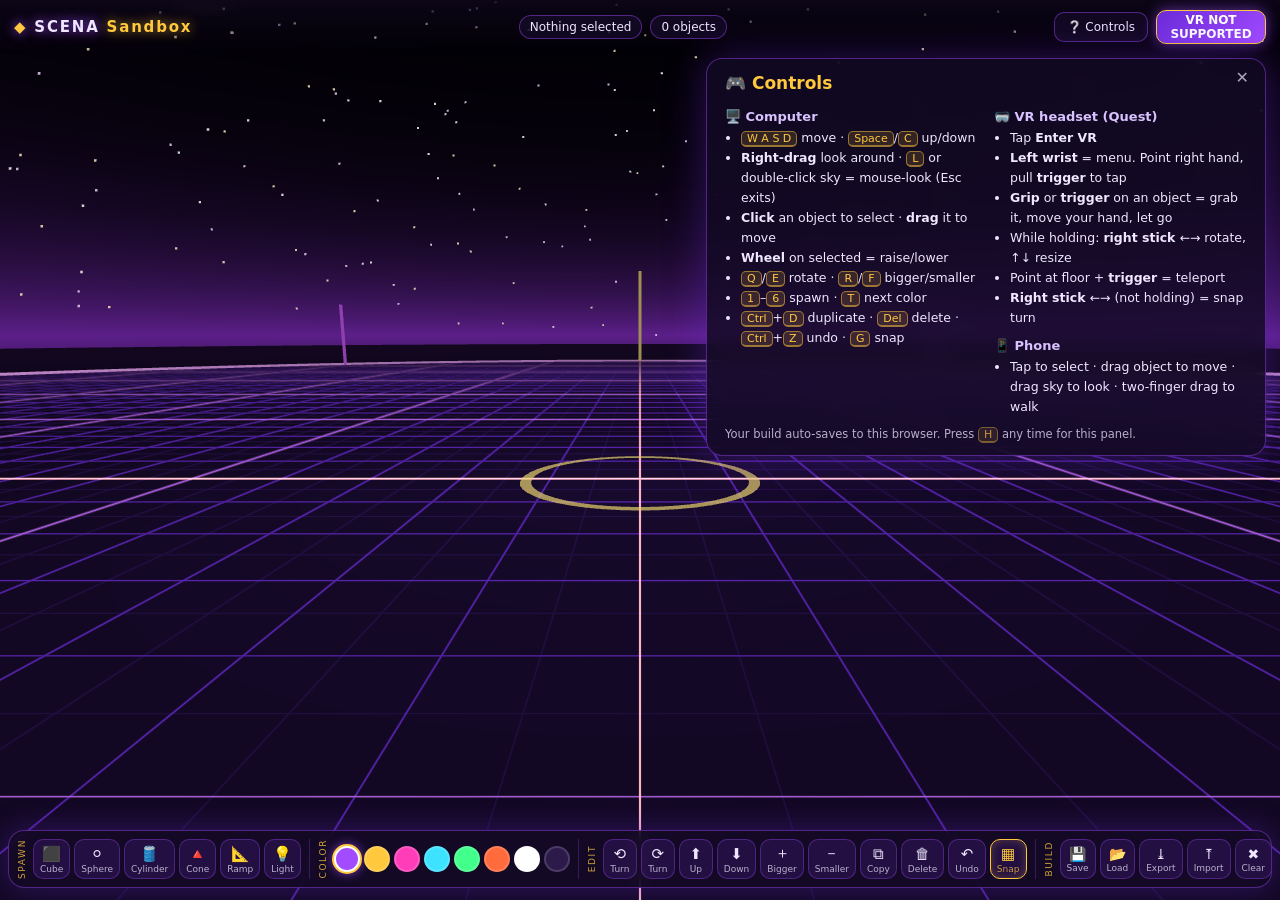
==== index.html @ 3544fcca "SCENA Sandbox v1: three.js WebXR sandbox" ====
<!DOCTYPE html>
<html lang="en">
<head>
<meta charset="utf-8">
<meta name="viewport" content="width=device-width, initial-scale=1, maximum-scale=1, user-scalable=no">
<meta name="theme-color" content="#120822">
<title>SCENA Sandbox · VR</title>
<link rel="stylesheet" href="./style.css">
<script type="importmap">
{ "imports": { "three": "./vendor/three/build/three.module.js",
               "three/addons/": "./vendor/three/addons/" } }
</script>
</head>
<body>
<div id="app"></div>

<header id="topbar">
  <div class="brand"><span class="logo">◆</span> SCENA <b>Sandbox</b></div>
  <div id="status"><span id="selInfo">Nothing selected</span><span id="countInfo">0 objects</span></div>
  <div class="topRight">
    <button id="btnHelp" class="ghost" title="Controls (H)">❔ Controls</button>
    <div id="vrSlot"></div>
  </div>
</header>

<nav id="toolbar">
  <div class="group" id="spawnGroup">
    <span class="label">Spawn</span>
    <button data-spawn="cube" title="Cube (1)">⬛<i>Cube</i></button>
    <button data-spawn="sphere" title="Sphere (2)">⚪<i>Sphere</i></button>
    <button data-spawn="cylinder" title="Cylinder (3)">🛢️<i>Cylinder</i></button>
    <button data-spawn="cone" title="Cone (4)">🔺<i>Cone</i></button>
    <button data-spawn="ramp" title="Ramp (5)">📐<i>Ramp</i></button>
    <button data-spawn="light" title="Light (6)">💡<i>Light</i></button>
  </div>
  <div class="group" id="paletteGroup"><span class="label">Color</span></div>
  <div class="group" id="editGroup">
    <span class="label">Edit</span>
    <button data-act="rotL" title="Rotate left (Q)">⟲<i>Turn</i></button>
    <button data-act="rotR" title="Rotate right (E)">⟳<i>Turn</i></button>
    <button data-act="up" title="Raise (Page Up / wheel)">⬆<i>Up</i></button>
    <button data-act="down" title="Lower (Page Down / wheel)">⬇<i>Down</i></button>
    <button data-act="grow" title="Bigger (R)">＋<i>Bigger</i></button>
    <button data-act="shrink" title="Smaller (F)">－<i>Smaller</i></button>
    <button data-act="dup" title="Duplicate (Ctrl+D)">⧉<i>Copy</i></button>
    <button data-act="del" title="Delete (Del)" class="danger">🗑<i>Delete</i></button>
    <button data-act="undo" title="Undo (Ctrl+Z)">↶<i>Undo</i></button>
    <button data-act="snap" id="btnSnap" title="Snap to grid (G)" class="toggle on">▦<i>Snap</i></button>
  </div>
  <div class="group" id="fileGroup">
    <span class="label">Build</span>
    <button data-act="save" title="Save to this browser">💾<i>Save</i></button>
    <button data-act="load" title="Load saved build">📂<i>Load</i></button>
    <button data-act="export" title="Download JSON">⤓<i>Export</i></button>
    <button data-act="import" title="Import JSON">⤒<i>Import</i></button>
    <button data-act="clear" title="Clear everything" class="danger">✖<i>Clear</i></button>
    <input type="file" id="fileInput" accept="application/json,.json" hidden>
  </div>
</nav>

<div id="crosshair"></div>
<div id="toast"></div>

<section id="help" class="open">
  <button class="close" id="helpClose" aria-label="Close">✕</button>
  <h2>🎮 Controls</h2>
  <div class="cols">
    <div>
      <h3>🖥️ Computer</h3>
      <ul>
        <li><kbd>W A S D</kbd> move · <kbd>Space</kbd>/<kbd>C</kbd> up/down</li>
        <li><b>Right-drag</b> look around · <kbd>L</kbd> or double-click sky = mouse-look (Esc exits)</li>
        <li><b>Click</b> an object to select · <b>drag</b> it to move</li>
        <li><b>Wheel</b> on selected = raise/lower</li>
        <li><kbd>Q</kbd>/<kbd>E</kbd> rotate · <kbd>R</kbd>/<kbd>F</kbd> bigger/smaller</li>
        <li><kbd>1</kbd>–<kbd>6</kbd> spawn · <kbd>T</kbd> next color</li>
        <li><kbd>Ctrl</kbd>+<kbd>D</kbd> duplicate · <kbd>Del</kbd> delete · <kbd>Ctrl</kbd>+<kbd>Z</kbd> undo · <kbd>G</kbd> snap</li>
      </ul>
    </div>
    <div>
      <h3>🥽 VR headset (Quest)</h3>
      <ul>
        <li>Tap <b>Enter VR</b></li>
        <li><b>Left wrist</b> = menu. Point right hand, pull <b>trigger</b> to tap</li>
        <li><b>Grip</b> or <b>trigger</b> on an object = grab it, move your hand, let go</li>
        <li>While holding: <b>right stick</b> ←→ rotate, ↑↓ resize</li>
        <li>Point at floor + <b>trigger</b> = teleport</li>
        <li><b>Right stick</b> ←→ (not holding) = snap turn</li>
      </ul>
      <h3>📱 Phone</h3>
      <ul>
        <li>Tap to select · drag object to move · drag sky to look · two-finger drag to walk</li>
      </ul>
    </div>
  </div>
  <p class="hint">Your build auto-saves to this browser. Press <kbd>H</kbd> any time for this panel.</p>
</section>

<script type="module" src="./main.js"></script>
</body>
</html>
---- style.css ----
:root{--purple:#a24bff;--purple2:#6b2bd9;--gold:#ffc83d;--bg:#0d0619;--panel:rgba(20,10,38,.82);--line:rgba(162,75,255,.45)}
*{box-sizing:border-box}
html,body{margin:0;height:100%;overflow:hidden;background:var(--bg);font-family:system-ui,-apple-system,"Segoe UI",Roboto,sans-serif;color:#efe6ff;-webkit-user-select:none;user-select:none}
#app,canvas{position:fixed;inset:0;display:block;touch-action:none}
#topbar{position:fixed;top:0;left:0;right:0;display:flex;align-items:center;gap:12px;padding:10px 14px;background:linear-gradient(180deg,rgba(13,6,25,.9),rgba(13,6,25,0));z-index:5;pointer-events:none}
#topbar>*{pointer-events:auto}
.brand{font-weight:800;letter-spacing:.12em;font-size:15px;text-shadow:0 0 12px var(--purple)}
.brand b{color:var(--gold);font-weight:800;text-shadow:0 0 12px rgba(255,200,61,.7)}
.logo{color:var(--gold)}
#status{display:flex;gap:8px;font-size:12px;flex:1;justify-content:center}
#status span{background:var(--panel);border:1px solid var(--line);border-radius:999px;padding:4px 10px;white-space:nowrap}
#selInfo.has{border-color:var(--gold);color:var(--gold)}
.topRight{display:flex;gap:8px;align-items:center}
#vrSlot{position:relative;min-width:110px;height:34px}
#vrSlot button{position:absolute!important;inset:0!important;left:0!important;bottom:auto!important;width:100%!important;height:34px!important;padding:0 10px!important;border-radius:10px!important;border:1px solid var(--gold)!important;background:linear-gradient(135deg,#6b2bd9,#a24bff)!important;color:#fff!important;font:700 12px system-ui!important;opacity:1!important;box-shadow:0 0 14px rgba(162,75,255,.6)}
#vrSlot a{position:absolute!important;inset:0!important;left:0!important;bottom:auto!important;width:100%!important;height:34px!important;display:flex!important;align-items:center;justify-content:center;font:600 10px system-ui!important;padding:0 6px!important;border-radius:10px!important;background:rgba(40,20,70,.9)!important;border:1px solid var(--line)!important;color:#cdb8ff!important;line-height:1.1}
button{font:inherit;color:inherit;cursor:pointer}
.ghost{background:var(--panel);border:1px solid var(--line);border-radius:10px;padding:7px 12px;font-size:12px}
#toolbar{position:fixed;left:50%;bottom:12px;transform:translateX(-50%);display:flex;gap:8px;align-items:stretch;padding:8px;background:var(--panel);border:1px solid var(--line);border-radius:16px;backdrop-filter:blur(8px);-webkit-backdrop-filter:blur(8px);box-shadow:0 0 30px rgba(107,43,217,.35);z-index:5;max-width:calc(100vw - 16px);overflow-x:auto;scrollbar-width:none}
#toolbar::-webkit-scrollbar{display:none}
.group{display:flex;gap:4px;align-items:center;padding-right:8px;border-right:1px solid rgba(162,75,255,.25);flex-shrink:0}
.group:last-child{border-right:0;padding-right:0}
.label{writing-mode:vertical-rl;transform:rotate(180deg);font-size:9px;letter-spacing:.18em;text-transform:uppercase;color:var(--gold);opacity:.8;margin-right:2px}
#toolbar button{min-width:34px;height:40px;border-radius:10px;border:1px solid rgba(162,75,255,.35);background:rgba(50,22,90,.55);font-size:15px;display:flex;flex-direction:column;align-items:center;justify-content:center;padding:0 6px;transition:transform .08s,background .15s,border-color .15s;flex-shrink:0}
#toolbar button i{font-style:normal;font-size:9px;opacity:.75;margin-top:1px}
#toolbar button:hover{background:rgba(107,43,217,.6);border-color:var(--gold)}
#toolbar button:active{transform:scale(.94)}
#toolbar button.danger:hover{background:rgba(160,30,70,.6)}
#toolbar button.toggle{font-size:12px}
#toolbar button.toggle.on{border-color:var(--gold);color:var(--gold);box-shadow:inset 0 0 10px rgba(255,200,61,.25)}
#fileGroup button{font-size:14px}
#toolbar button.toggle{font-size:15px}
.swatch{width:26px!important;min-width:26px!important;height:26px!important;border-radius:50%!important;padding:0!important;border:2px solid rgba(255,255,255,.15)!important}
.swatch.on{border-color:#fff!important;box-shadow:0 0 0 2px var(--gold),0 0 12px currentColor}
#crosshair{position:fixed;left:50%;top:50%;width:14px;height:14px;margin:-7px 0 0 -7px;border:2px solid var(--gold);border-radius:50%;box-shadow:0 0 8px var(--gold);display:none;z-index:4;pointer-events:none}
body.locked #crosshair{display:block}
#toast{position:fixed;left:50%;top:62px;transform:translateX(-50%) translateY(-10px);background:var(--panel);border:1px solid var(--gold);color:#fff;padding:7px 14px;border-radius:999px;font-size:13px;opacity:0;transition:.25s;z-index:6;pointer-events:none;white-space:nowrap}
#toast.show{opacity:1;transform:translateX(-50%) translateY(0)}
#help{position:fixed;right:14px;top:58px;width:min(560px,calc(100vw - 28px));max-height:calc(100vh - 150px);overflow:auto;background:var(--panel);border:1px solid var(--line);border-radius:16px;padding:14px 18px;z-index:7;backdrop-filter:blur(10px);-webkit-backdrop-filter:blur(10px);display:none;box-shadow:0 0 40px rgba(107,43,217,.4)}
#help.open{display:block}
#help h2{margin:0 0 6px;font-size:17px;color:var(--gold)}
#help h3{margin:10px 0 4px;font-size:13px;color:#d8c2ff}
#help ul{margin:0;padding-left:16px;font-size:12.5px;line-height:1.6}
#help .cols{display:grid;grid-template-columns:1fr 1fr;gap:16px}
#help .hint{font-size:11.5px;opacity:.75;margin:10px 0 0}
#help .close{position:absolute;right:10px;top:8px;background:none;border:0;font-size:16px;opacity:.7}
kbd{background:rgba(255,200,61,.14);border:1px solid rgba(255,200,61,.5);border-bottom-width:2px;border-radius:5px;padding:0 5px;font-size:11px;font-family:inherit;color:var(--gold)}
@media (max-width:700px){
  #help .cols{grid-template-columns:1fr}
  #status #countInfo{display:none}
  #status{justify-content:flex-start}
  .brand{font-size:13px}
  #btnHelp{padding:7px 9px}
  #toolbar{left:8px;right:8px;transform:none;bottom:max(8px,env(safe-area-inset-bottom))}
  #topbar{flex-wrap:wrap}
  #help{top:auto;bottom:80px;max-height:55vh}
}
@media (max-width:700px){
  #toolbar{-webkit-mask-image:linear-gradient(90deg,#000 88%,transparent);mask-image:linear-gradient(90deg,#000 88%,transparent);padding-right:28px}
}
@media (pointer:coarse){ #help .cols>div:first-child{display:none} #help .cols{grid-template-columns:1fr} }
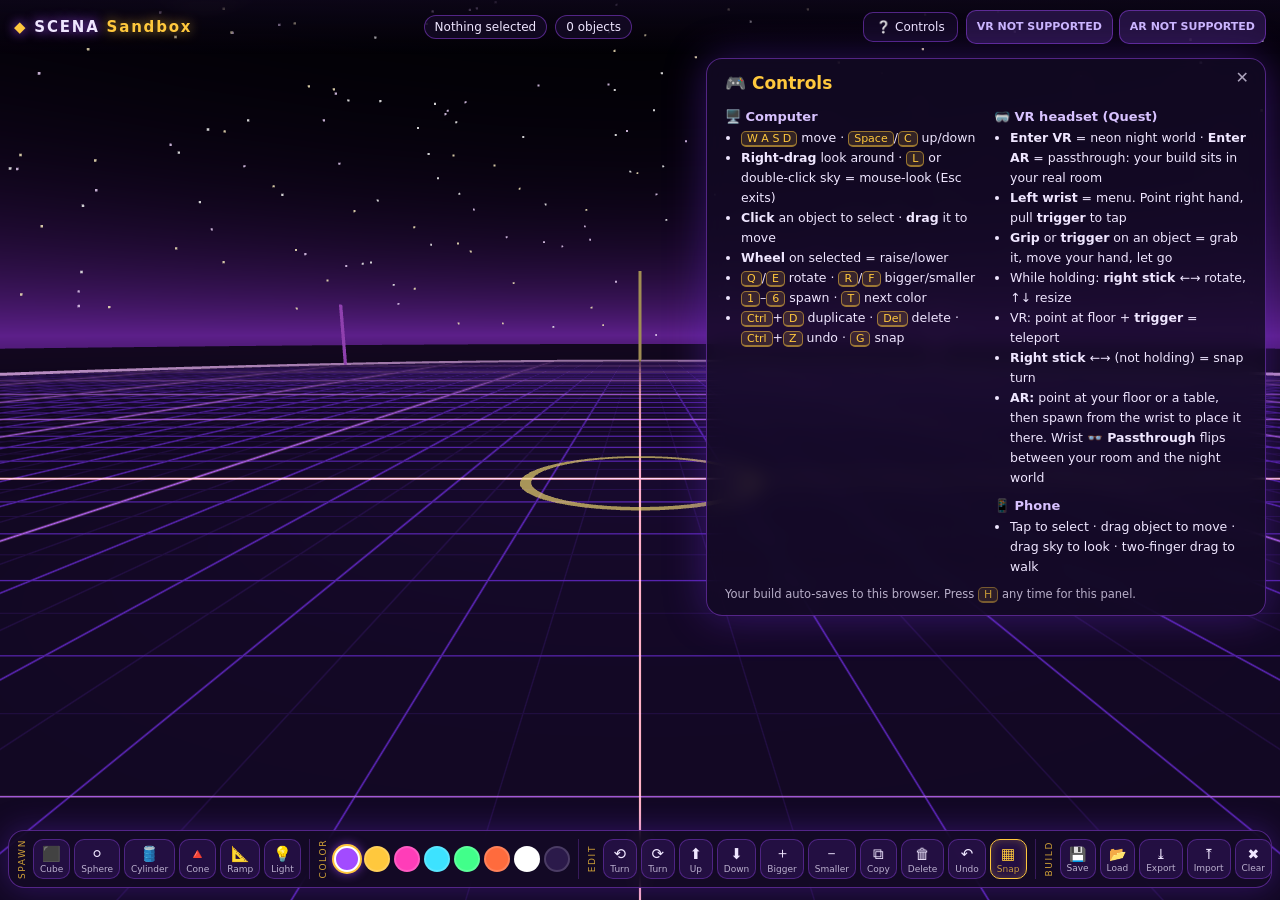
==== commit bf0bf357: "v1.2: Enter AR passthrough mode (immersive-ar, local-floor, hit-test placement, wrist passthrough + " ====
--- a/index.html
+++ b/index.html
@@ -4,6 +4,7 @@
 <meta charset="utf-8">
 <meta name="viewport" content="width=device-width, initial-scale=1, maximum-scale=1, user-scalable=no">
 <meta name="theme-color" content="#120822">
+<meta name="scena-sandbox-version" content="1.2-ar-passthrough">
 <title>SCENA Sandbox · VR</title>
 <link rel="stylesheet" href="./style.css">
 <script type="importmap">
@@ -59,6 +60,7 @@
 </nav>
 
 <div id="crosshair"></div>
+<div id="arBadge">👓 PASSTHROUGH</div>
 <div id="toast"></div>
 
 <section id="help" class="open">
@@ -80,12 +82,13 @@
     <div>
       <h3>🥽 VR headset (Quest)</h3>
       <ul>
-        <li>Tap <b>Enter VR</b></li>
+        <li><b>Enter VR</b> = neon night world · <b>Enter AR</b> = passthrough: your build sits in your real room</li>
         <li><b>Left wrist</b> = menu. Point right hand, pull <b>trigger</b> to tap</li>
         <li><b>Grip</b> or <b>trigger</b> on an object = grab it, move your hand, let go</li>
         <li>While holding: <b>right stick</b> ←→ rotate, ↑↓ resize</li>
-        <li>Point at floor + <b>trigger</b> = teleport</li>
+        <li>VR: point at floor + <b>trigger</b> = teleport</li>
         <li><b>Right stick</b> ←→ (not holding) = snap turn</li>
+        <li><b>AR:</b> point at your floor or a table, then spawn from the wrist to place it there. Wrist <b>👓 Passthrough</b> flips between your room and the night world</li>
       </ul>
       <h3>📱 Phone</h3>
       <ul>
--- a/style.css
+++ b/style.css
@@ -11,9 +11,14 @@
 #status span{background:var(--panel);border:1px solid var(--line);border-radius:999px;padding:4px 10px;white-space:nowrap}
 #selInfo.has{border-color:var(--gold);color:var(--gold)}
 .topRight{display:flex;gap:8px;align-items:center}
-#vrSlot{position:relative;min-width:110px;height:34px}
-#vrSlot button{position:absolute!important;inset:0!important;left:0!important;bottom:auto!important;width:100%!important;height:34px!important;padding:0 10px!important;border-radius:10px!important;border:1px solid var(--gold)!important;background:linear-gradient(135deg,#6b2bd9,#a24bff)!important;color:#fff!important;font:700 12px system-ui!important;opacity:1!important;box-shadow:0 0 14px rgba(162,75,255,.6)}
-#vrSlot a{position:absolute!important;inset:0!important;left:0!important;bottom:auto!important;width:100%!important;height:34px!important;display:flex!important;align-items:center;justify-content:center;font:600 10px system-ui!important;padding:0 6px!important;border-radius:10px!important;background:rgba(40,20,70,.9)!important;border:1px solid var(--line)!important;color:#cdb8ff!important;line-height:1.1}
+#vrSlot{display:flex;gap:6px;align-items:center}
+#vrSlot button,#vrSlot a{position:static!important;inset:auto!important;width:auto!important;min-width:96px!important;height:34px!important;padding:0 10px!important;border-radius:10px!important;font:700 11px system-ui!important;opacity:1!important;line-height:1.1!important;display:flex!important;align-items:center;justify-content:center;text-align:center;text-decoration:none!important}
+#vrSlot button{border:1px solid var(--gold)!important;background:linear-gradient(135deg,#6b2bd9,#a24bff)!important;color:#fff!important;box-shadow:0 0 14px rgba(162,75,255,.6);cursor:pointer}
+#vrSlot #ARButton{background:linear-gradient(135deg,#b8860b,#ffc83d)!important;color:#1a0b2e!important;border-color:#fff3c4!important;box-shadow:0 0 14px rgba(255,200,61,.5)}
+#vrSlot button:disabled,#vrSlot button.off,#vrSlot #ARButton.off{background:rgba(40,20,70,.9)!important;border:1px solid var(--line)!important;color:#cdb8ff!important;box-shadow:none;cursor:default}
+#vrSlot a{background:rgba(40,20,70,.9)!important;border:1px solid var(--line)!important;color:#cdb8ff!important;font-size:10px!important}
+body.ar #arBadge{display:block}
+#arBadge{display:none;position:fixed;left:14px;top:56px;z-index:6;background:rgba(255,200,61,.92);color:#1a0b2e;font:700 11px system-ui;padding:4px 10px;border-radius:999px;letter-spacing:.06em}
 button{font:inherit;color:inherit;cursor:pointer}
 .ghost{background:var(--panel);border:1px solid var(--line);border-radius:10px;padding:7px 12px;font-size:12px}
 #toolbar{position:fixed;left:50%;bottom:12px;transform:translateX(-50%);display:flex;gap:8px;align-items:stretch;padding:8px;background:var(--panel);border:1px solid var(--line);border-radius:16px;backdrop-filter:blur(8px);-webkit-backdrop-filter:blur(8px);box-shadow:0 0 30px rgba(107,43,217,.35);z-index:5;max-width:calc(100vw - 16px);overflow-x:auto;scrollbar-width:none}
@@ -46,6 +51,7 @@
 #help .close{position:absolute;right:10px;top:8px;background:none;border:0;font-size:16px;opacity:.7}
 kbd{background:rgba(255,200,61,.14);border:1px solid rgba(255,200,61,.5);border-bottom-width:2px;border-radius:5px;padding:0 5px;font-size:11px;font-family:inherit;color:var(--gold)}
 @media (max-width:700px){
+  #vrSlot button,#vrSlot a{min-width:78px!important;font-size:10px!important;padding:0 6px!important}
   #help .cols{grid-template-columns:1fr}
   #status #countInfo{display:none}
   #status{justify-content:flex-start}
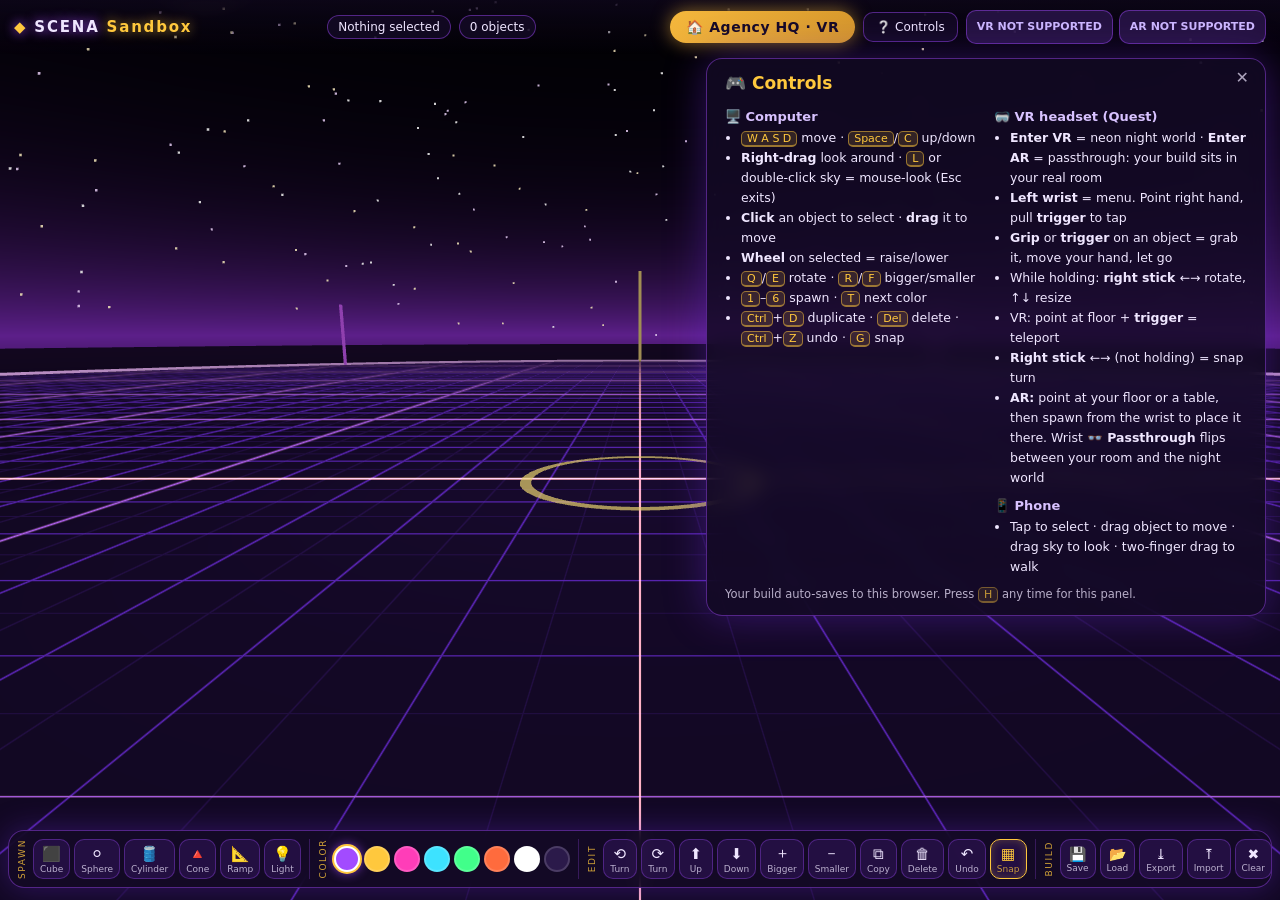
==== commit 9b2f3b3b: "Agency HQ VR Walk at /agency/: walk your AI Agency HQ house in VR (WebXR teleport pads, room menu, l" ====
--- a/index.html
+++ b/index.html
@@ -19,6 +19,7 @@
   <div class="brand"><span class="logo">◆</span> SCENA <b>Sandbox</b></div>
   <div id="status"><span id="selInfo">Nothing selected</span><span id="countInfo">0 objects</span></div>
   <div class="topRight">
+    <a id="btnAgency" href="./agency/" title="Walk around your AI Agency HQ in VR" style="display:inline-flex;align-items:center;gap:6px;padding:9px 16px;border-radius:999px;background:linear-gradient(135deg,#f5b83d,#d4952a);color:#160a26;font:700 14px/1 system-ui,sans-serif;letter-spacing:.5px;text-decoration:none;box-shadow:0 0 18px rgba(245,184,61,.55);white-space:nowrap">🏠 Agency HQ · VR</a>
     <button id="btnHelp" class="ghost" title="Controls (H)">❔ Controls</button>
     <div id="vrSlot"></div>
   </div>
